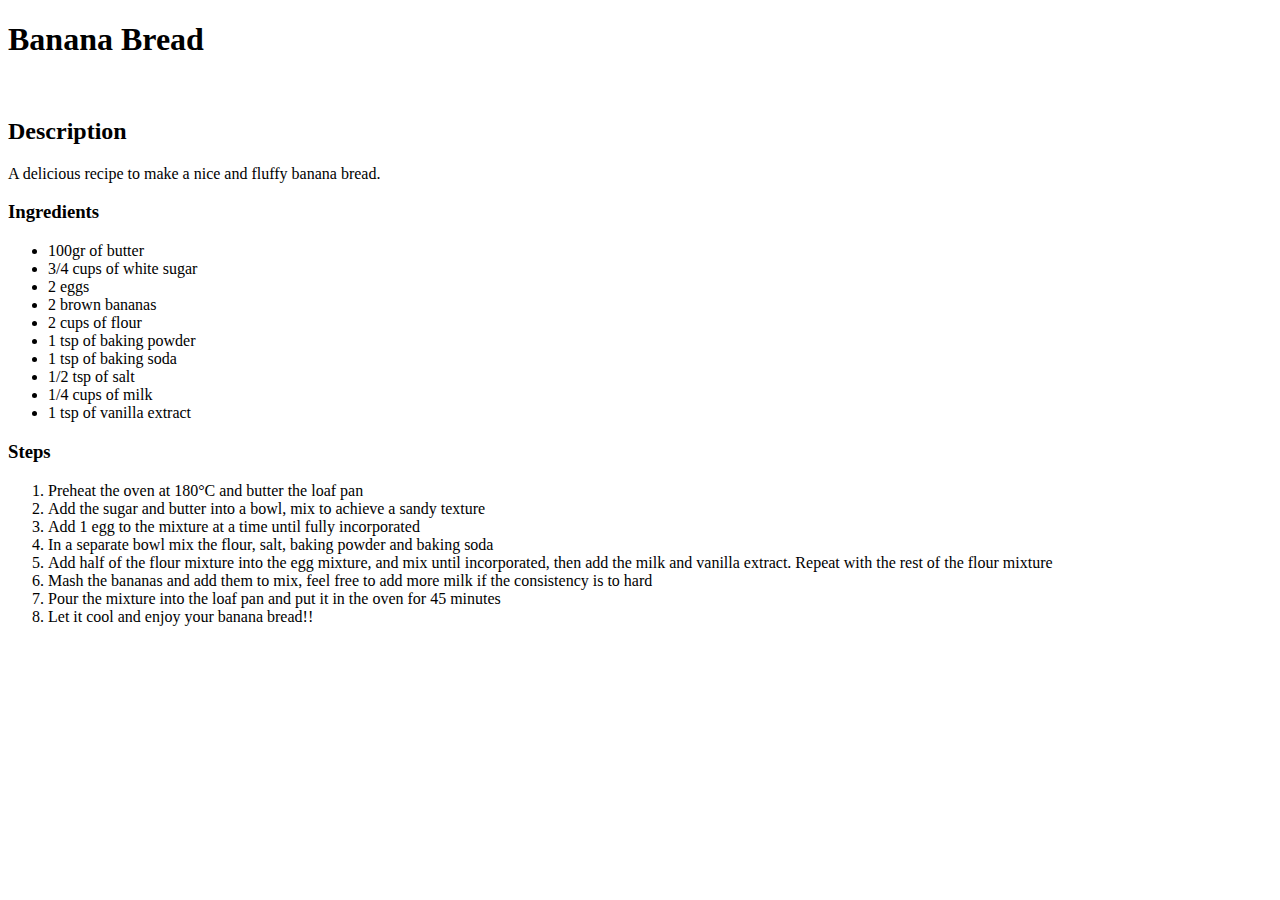
==== recipes/banana-bread.html @ d3d6a55f "Add banana bread recipe" ====
<!DOCTYPE html>
<html lang="en">
  <head>
    <meta charset="UTF-8" />
    <title>Banana Bread</title>
  </head>
  <body>
    <h1> Banana Bread </h1>

    <img href="../img/budin.jpg" />
    
    <h2> Description </h3>
    
    <p> A delicious recipe to make a nice and fluffy banana bread.</p>

    <h3> Ingredients </h3>
    <ul>
        <li> 100gr of butter </li>
        <li> 3/4 cups of white sugar </li>
        <li> 2 eggs </li>
        <li> 2 brown bananas</li>
        <li> 2 cups of flour </li>
        <li> 1 tsp of baking powder </li>
        <li> 1 tsp of baking soda </li>
        <li> 1/2 tsp of salt </li>
        <li> 1/4 cups of milk </li>
        <li> 1 tsp of vanilla extract </li>
    </ul>

    <h3> Steps </h3>
    <ol>
      <li> Preheat the oven at 180°C and butter the loaf pan </li>
      <li> Add the sugar and butter into a bowl, mix to achieve a sandy texture </li>
      <li> Add 1 egg to the mixture at a time until fully incorporated </li>
      <li> In a separate bowl mix the flour, salt, baking powder and baking soda </li>
      <li> Add half of the flour mixture into the egg mixture, and mix until incorporated, then add the milk and vanilla extract. Repeat with the rest of the flour mixture </li>
      <li> Mash the bananas and add them to mix, feel free to add more milk if the consistency is to hard </li>
      <li> Pour the mixture into the loaf pan and put it in the oven for 45 minutes </li>
      <li> Let it cool and enjoy your banana bread!! </li>
    </ol>

    
  </body>
</html>
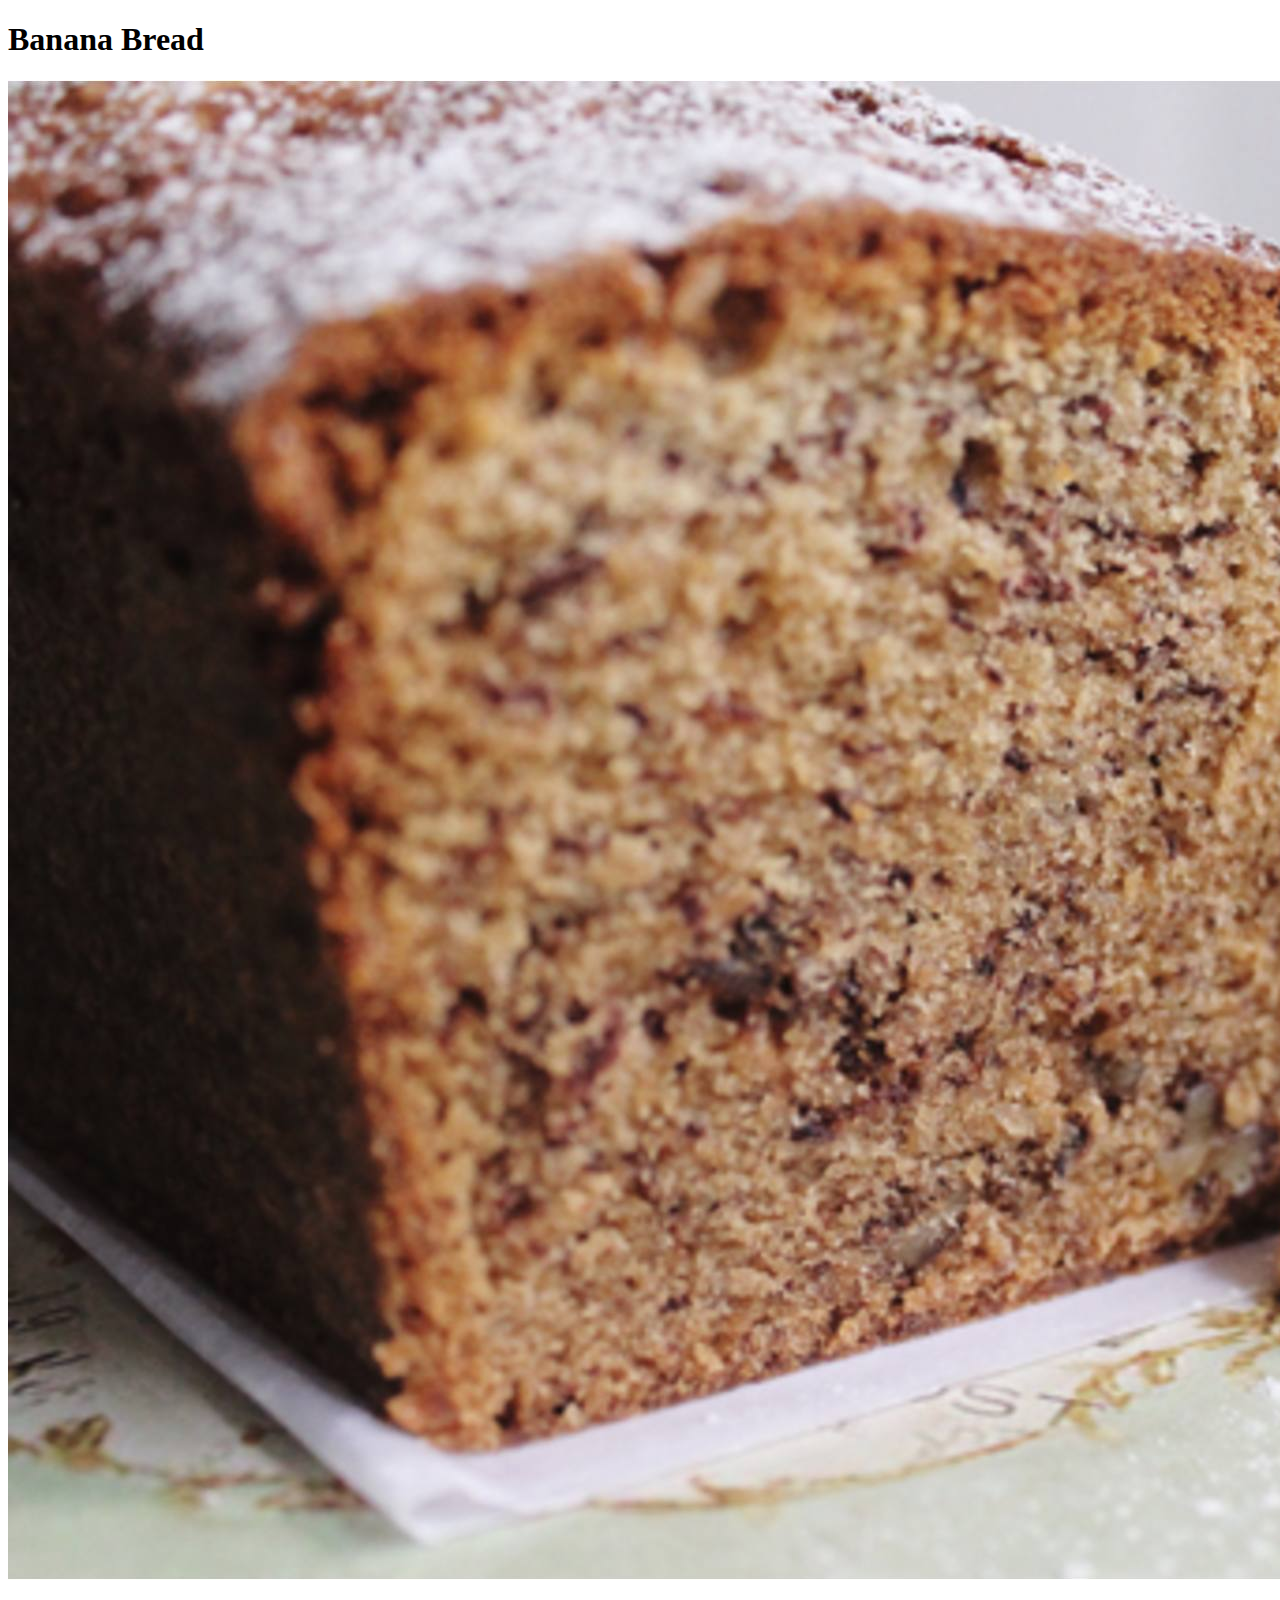
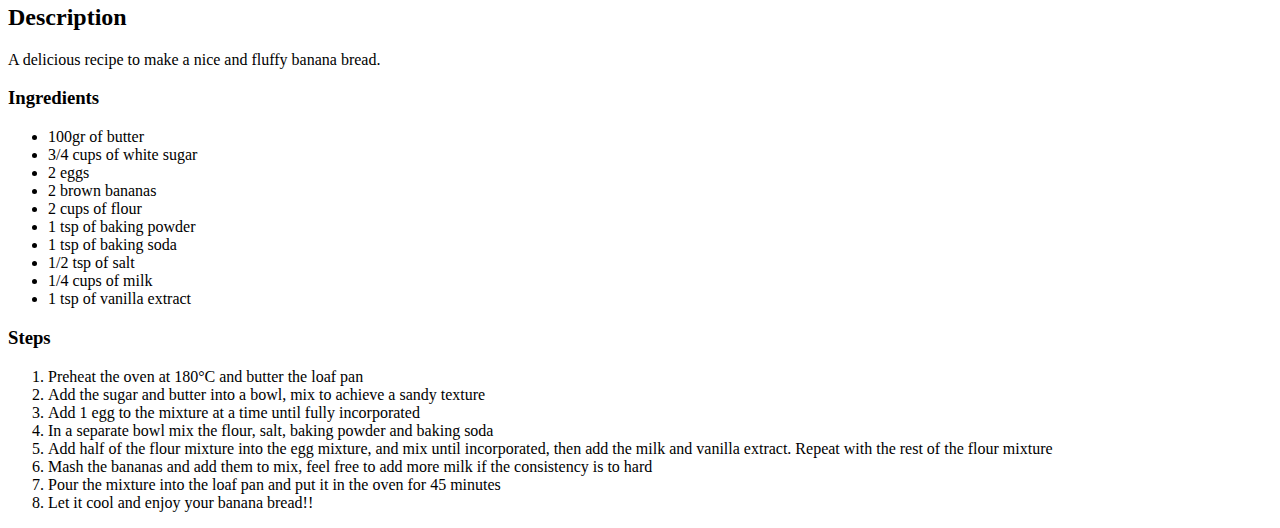
==== commit 0db3caa1: "Fix imgs" ====
--- a/recipes/banana-bread.html
+++ b/recipes/banana-bread.html
@@ -7,7 +7,7 @@
   <body>
     <h1> Banana Bread </h1>
 
-    <img href="../img/budin.jpg" />
+    <img src = "../img/budin.jpg" />
     
     <h2> Description </h3>
     
@@ -39,6 +39,5 @@
       <li> Let it cool and enjoy your banana bread!! </li>
     </ol>
 
-    
   </body>
 </html>
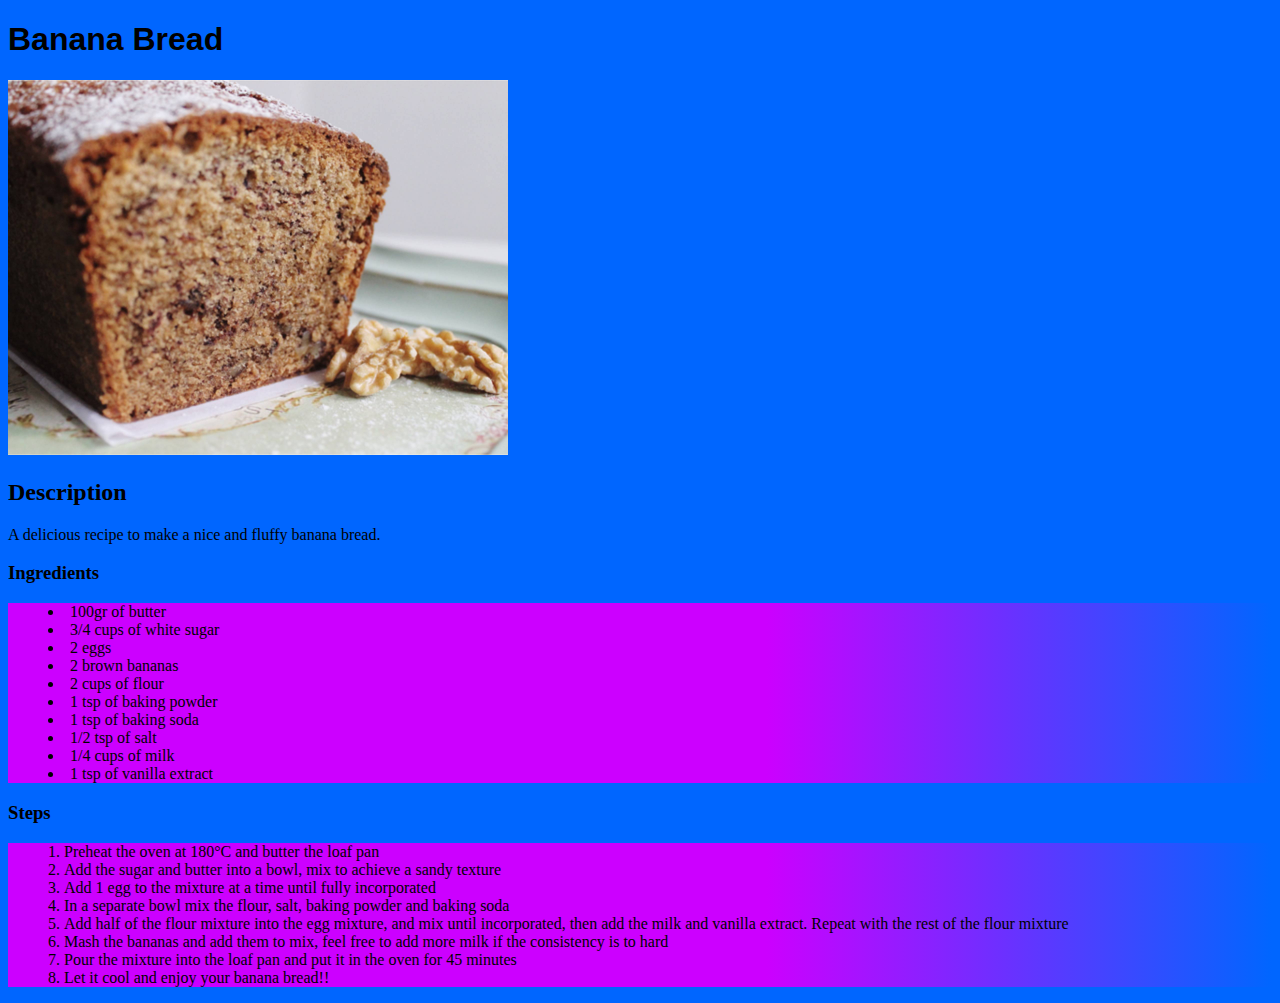
==== commit ef687efa: "Add css style sheet" ====
--- a/recipes/banana-bread.html
+++ b/recipes/banana-bread.html
@@ -2,19 +2,20 @@
 <html lang="en">
   <head>
     <meta charset="UTF-8" />
+    <link rel="stylesheet" href="styles.css">
     <title>Banana Bread</title>
   </head>
   <body>
-    <h1> Banana Bread </h1>
+    <h1 class="title"> Banana Bread </h1>
 
     <img src = "../img/budin.jpg" />
     
-    <h2> Description </h3>
+    <h2 class="subtitle"> Description </h3>
     
     <p> A delicious recipe to make a nice and fluffy banana bread.</p>
 
-    <h3> Ingredients </h3>
-    <ul>
+    <h3 class="subtitle"> Ingredients </h3>
+    <ul class="steps">
         <li> 100gr of butter </li>
         <li> 3/4 cups of white sugar </li>
         <li> 2 eggs </li>
@@ -27,8 +28,8 @@
         <li> 1 tsp of vanilla extract </li>
     </ul>
 
-    <h3> Steps </h3>
-    <ol>
+    <h3 class="subtitle"> Steps </h3>
+    <ol class="steps">
       <li> Preheat the oven at 180°C and butter the loaf pan </li>
       <li> Add the sugar and butter into a bowl, mix to achieve a sandy texture </li>
       <li> Add 1 egg to the mixture at a time until fully incorporated </li>
--- a/recipes/styles.css
+++ b/recipes/styles.css
@@ -0,0 +1,23 @@
+img {
+  width: 500px;
+  height: auto;
+}
+
+body {
+  background-color: #0066ff;
+}
+
+.title {
+  font-weight: bold;
+  font-family: sans-serif;
+}
+
+.subtitle {
+  font-weight: bold;
+}
+
+.steps {
+  list-style-position: inside;
+  background-color: #cc00ff;
+  background: linear-gradient(to right, #cc00ff 60%, #0066ff 100%);
+}
